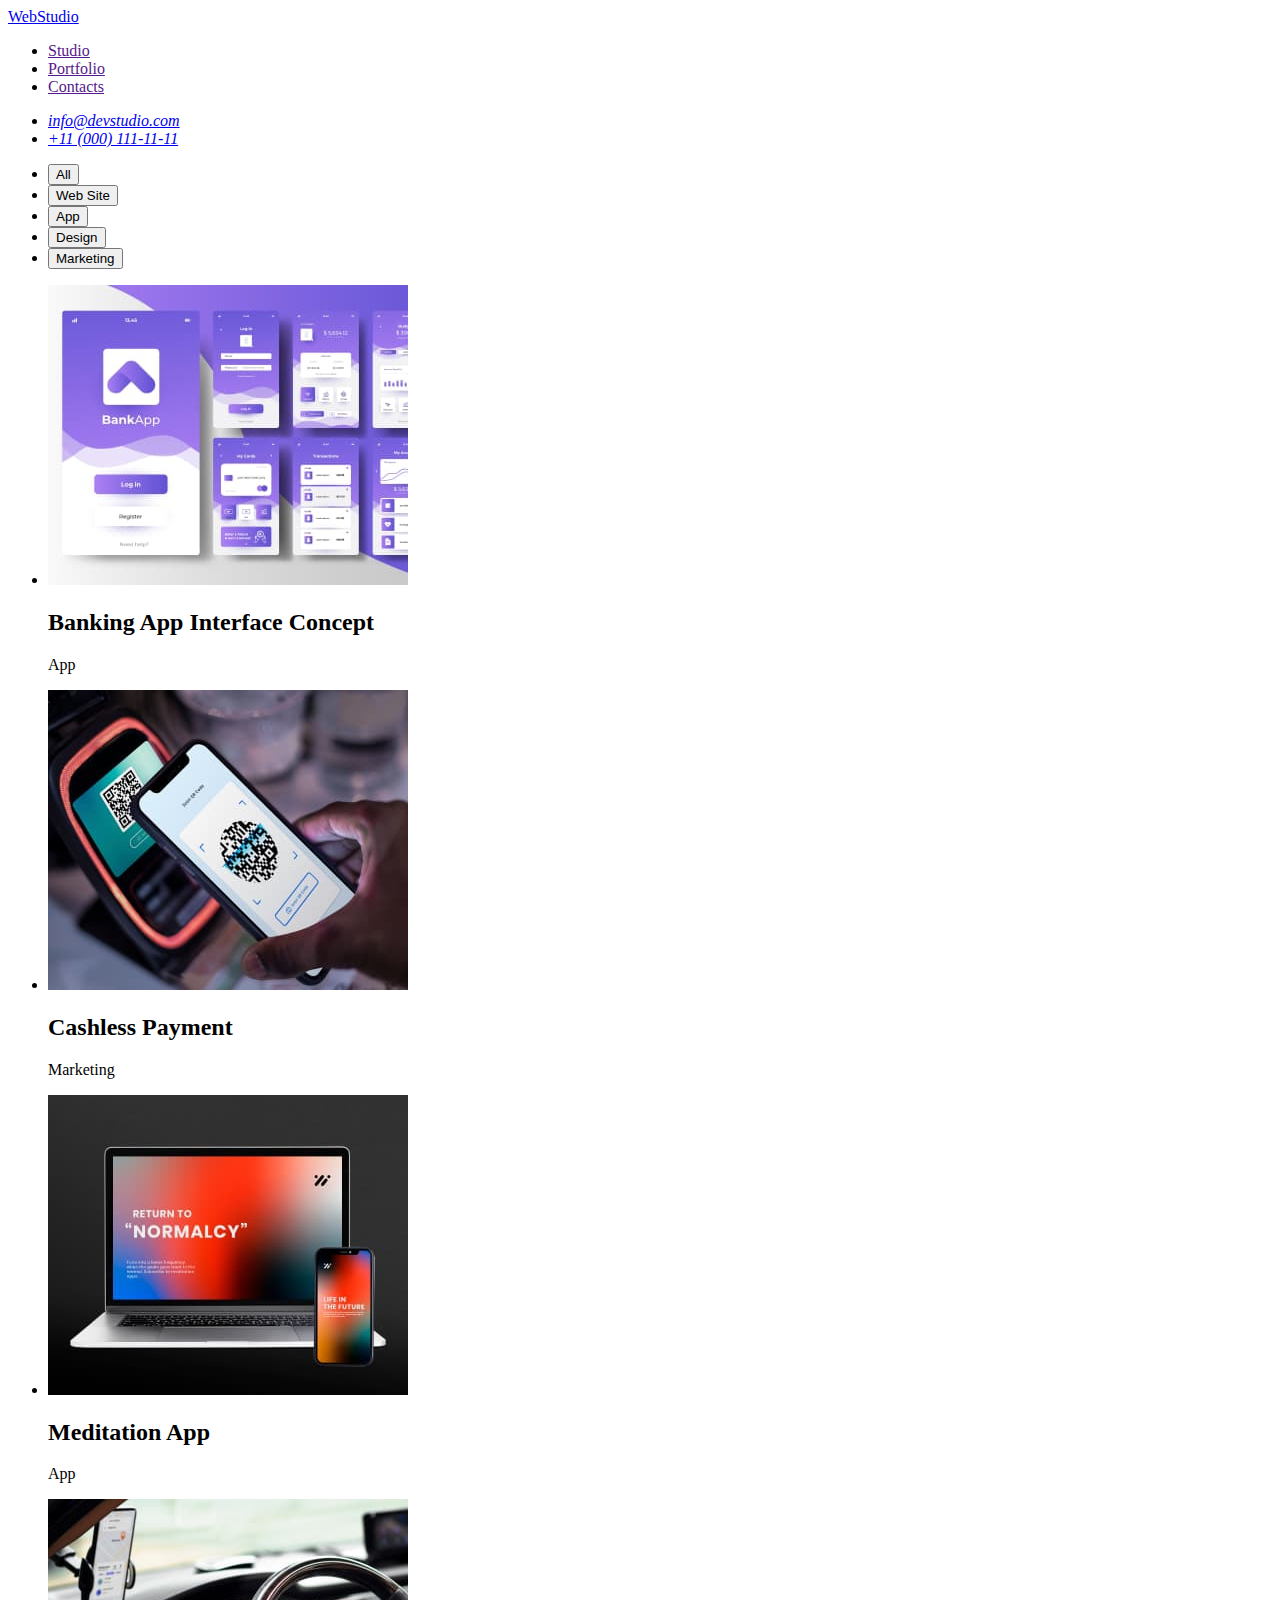
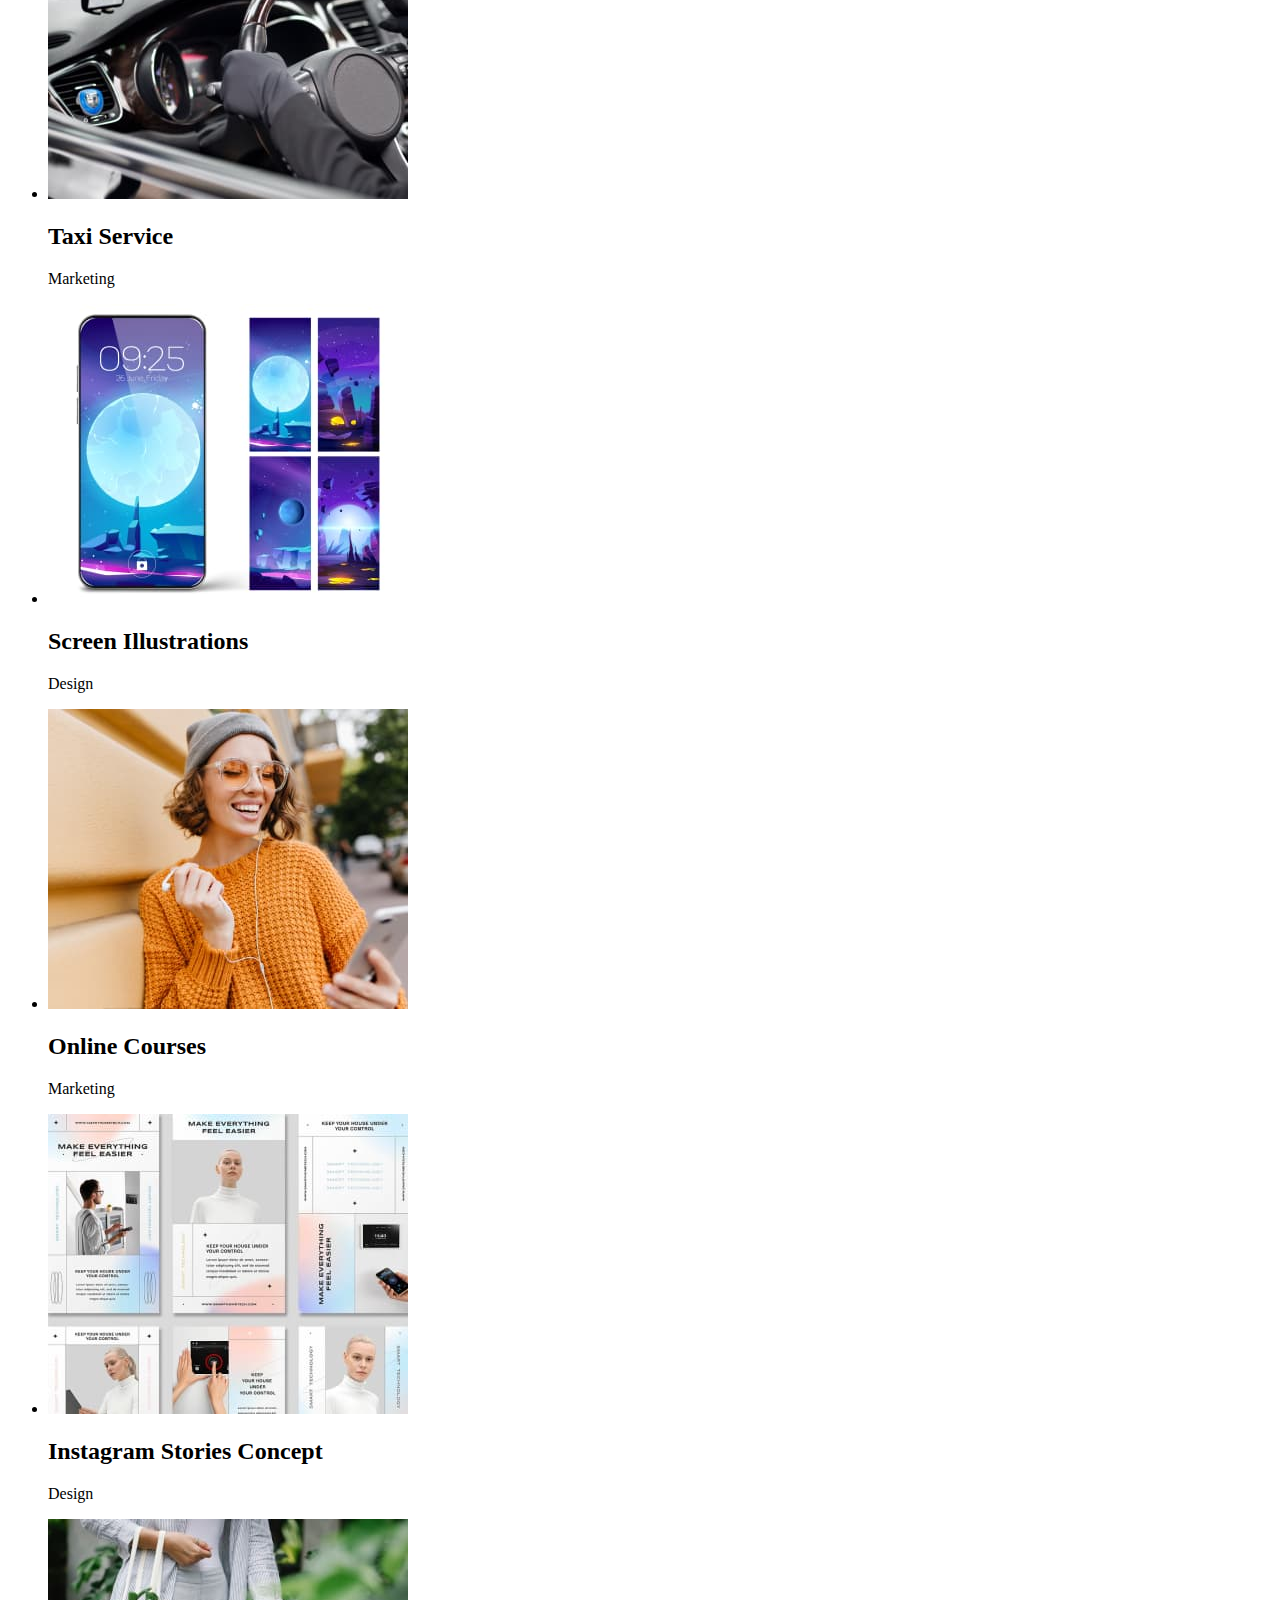
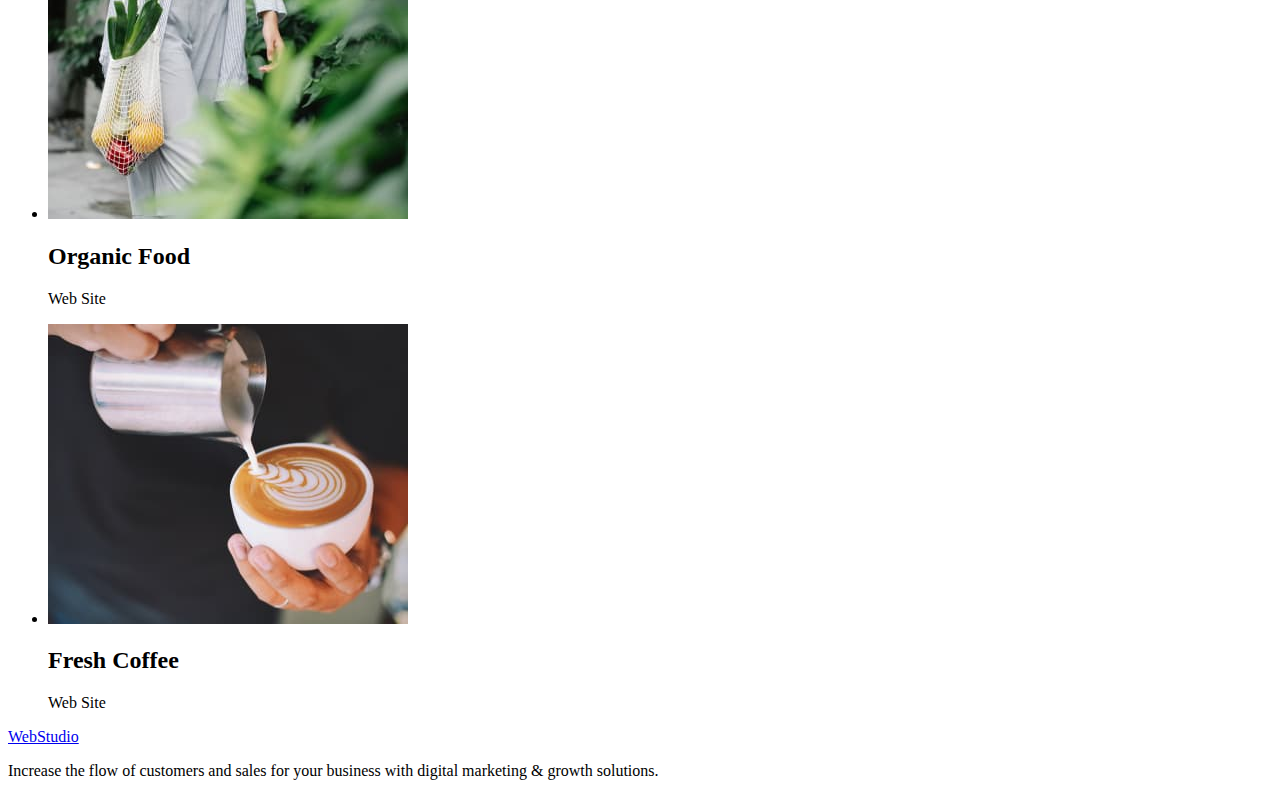
==== portfolio.html @ 20ea091d "Initial commit" ====
<!DOCTYPE html>
<html lang="en">
  <head>
    <meta charset="UTF-8" />
    <meta http-equiv="X-UA-Compatible" content="IE=edge" />
    <meta name="viewport" content="width=device-width, initial-scale=1.0" />
    <title>Document</title>
  </head>
  <body>
    <!-- Header -->
    <header>
      <nav>
        <a href="./index.html">WebStudio</a>
        <ul>
          <li><a href="">Studio</a></li>
          <li><a href="">Portfolio</a></li>
          <li><a href="">Contacts</a></li>
        </ul>
      </nav>
      <address>
        <ul>
          <li><a href="mailto:info@devstudio.com">info@devstudio.com</a></li>
          <li><a href="tel:+110001111111">+11 (000) 111-11-11</a></li>
        </ul>
      </address>
    </header>
    <!-- Main contant -->
    <main>
      <section>
        <h1 hidden>Our navigation</h1>
        <ul>
          <li>
            <button type="button">All</button>
          </li>
          <li>
            <button type="button">Web Site</button>
          </li>
          <li>
            <button type="button">App</button>
          </li>
          <li>
            <button type="button">Design</button>
          </li>
          <li>
            <button type="button">Marketing</button>
          </li>
        </ul>
      </section>
      <section>
        <ul>
          <li>
            <img
              src="./images/portfolio/bankingapp.jpg"
              alt="banking app interface concept"
              width="360"
              height="300"
            />
            <h2>Banking App Interface Concept</h2>
            <p>App</p>
          </li>
          <li>
            <img
              src="./images/portfolio/cashlestpaiment.jpg"
              alt="cashless paiment"
              width="360"
              height="300"
            />
            <h2>Cashless Payment</h2>
            <p>Marketing</p>
          </li>
          <li>
            <img
              src="./images/portfolio/meditationapp.jpg"
              alt="meditation app"
              width="360"
              height="300"
            />
            <h2>Meditation App</h2>
            <p>App</p>
          </li>
        </ul>
      </section>

      <section>
        <ul>
          <li>
            <img
              src="./images/portfolio/taxiservice.jpg"
              alt="taxi service"
              width="360"
              height="300"
            />
            <h2>Taxi Service</h2>
            <p>Marketing</p>
          </li>
          <li>
            <img
              src="./images/portfolio/screenillustration.jpg"
              alt="screen illustration"
              width="360"
              height="300"
            />
            <h2>Screen Illustrations</h2>
            <p>Design</p>
          </li>
          <li>
            <img
              src="./images/portfolio/onlinecourses.jpg"
              alt="online courses"
              width="360"
              height="300"
            />
            <h2>Online Courses</h2>
            <p>Marketing</p>
          </li>
        </ul>
      </section>
      <section>
        <ul>
          <li>
            <img
              src="./images/portfolio/instagramstories.jpg"
              alt="instagram stories"
              width="360"
              height="300"
            />
            <h2>Instagram Stories Concept</h2>
            <p>Design</p>
          </li>
          <li>
            <img
              src="./images/portfolio/organicfood.jpg"
              alt="organic food"
              width="360"
              height="300"
            />
            <h2>Organic Food</h2>
            <p>Web Site</p>
          </li>
          <li>
            <img
              src="./images/portfolio/freshcoffy.jpg"
              alt="fresh coffee"
              width="360"
              height="300"
            />
            <h2>Fresh Coffee</h2>
            <p>Web Site</p>
          </li>
        </ul>
      </section>
    </main>
    <!-- Footer -->
    <footer>
      <a href="./index.html">WebStudio</a>
      <p>
        Increase the flow of customers and sales for your business with digital
        marketing & growth solutions.
      </p>
    </footer>
  </body>
</html>
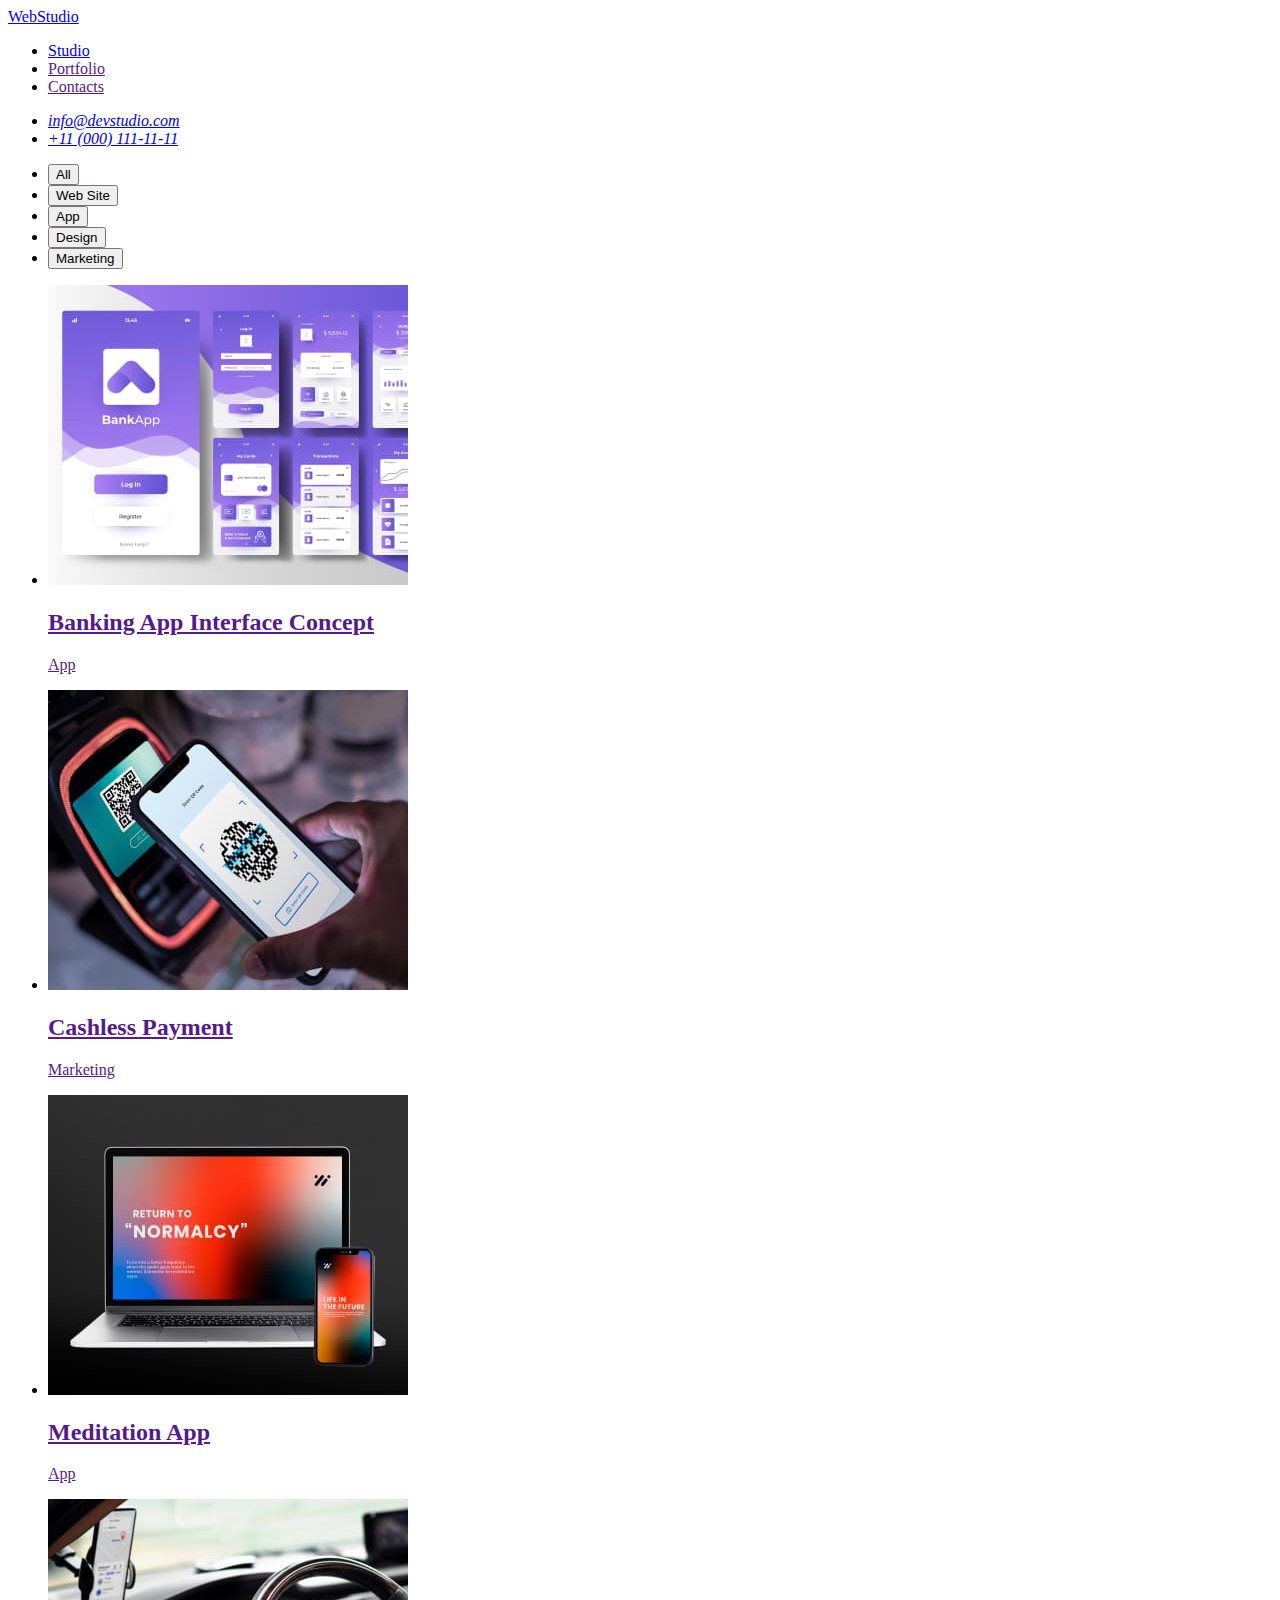
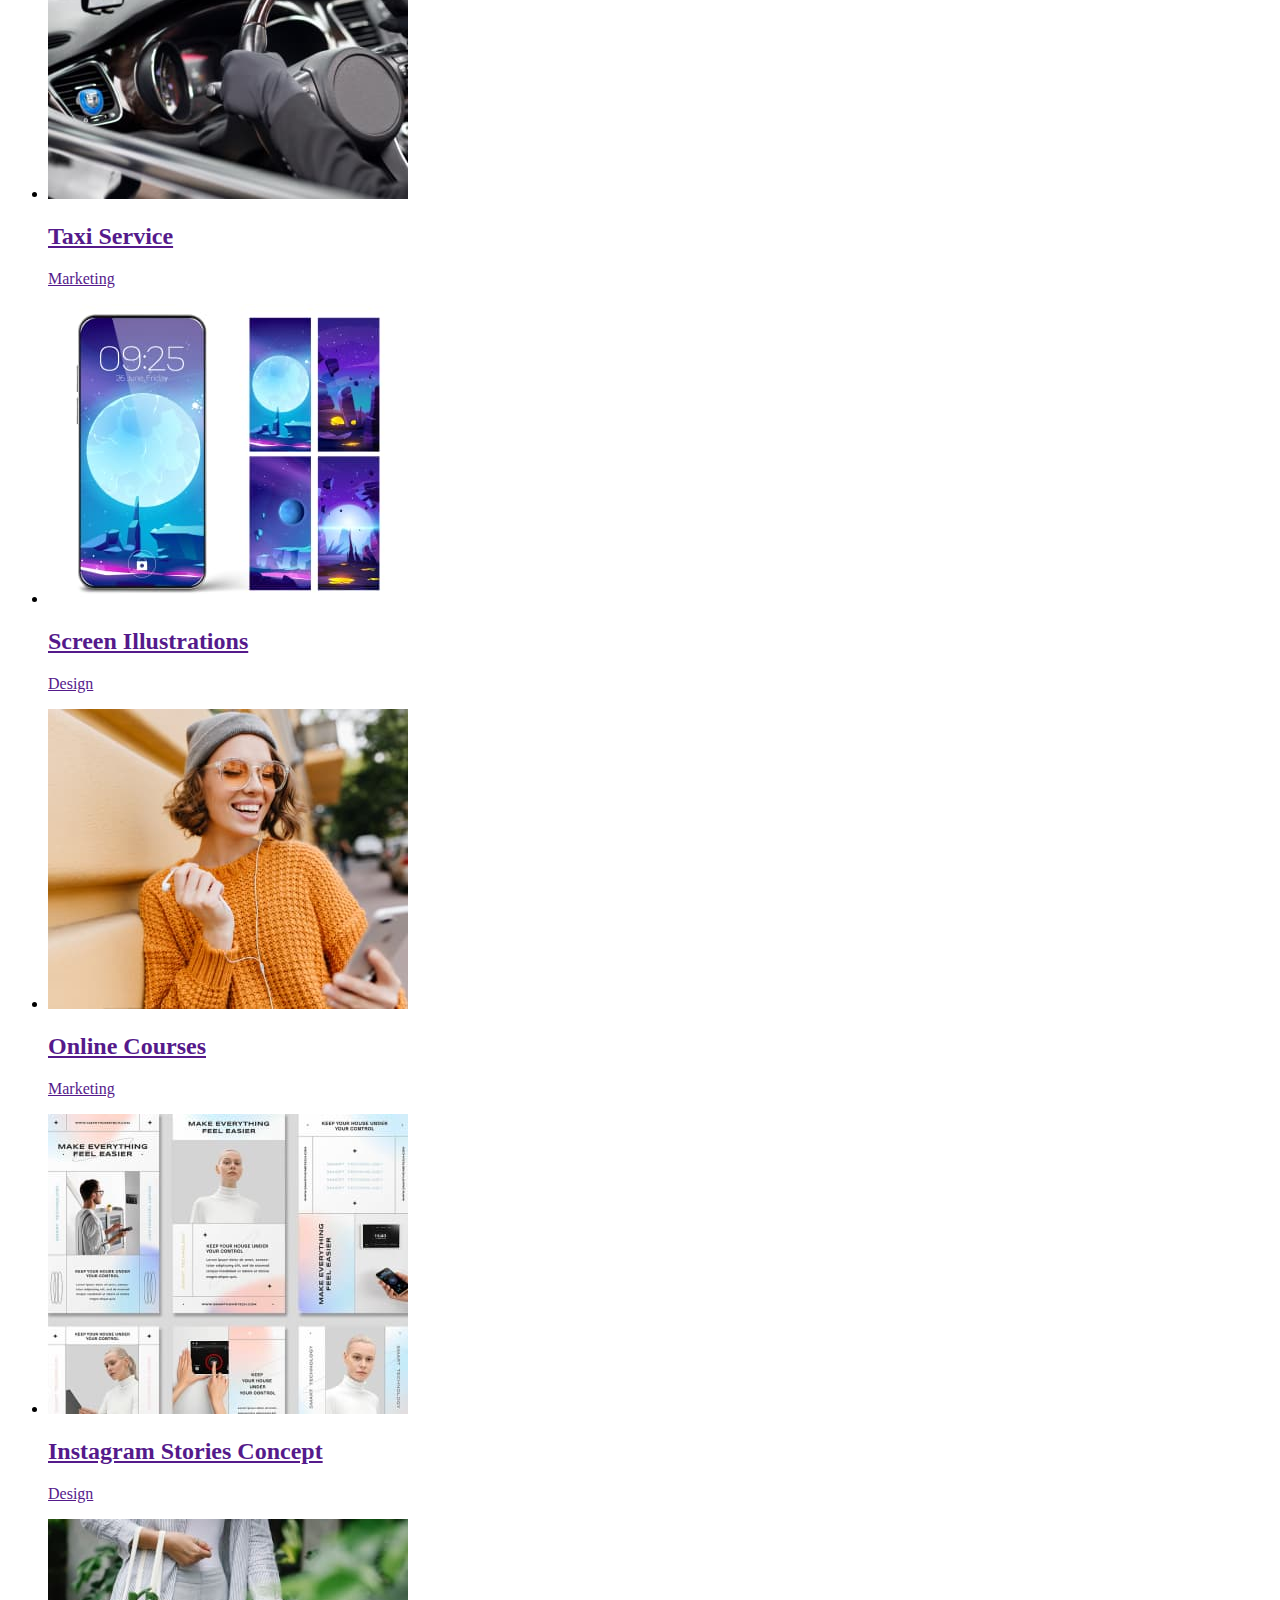
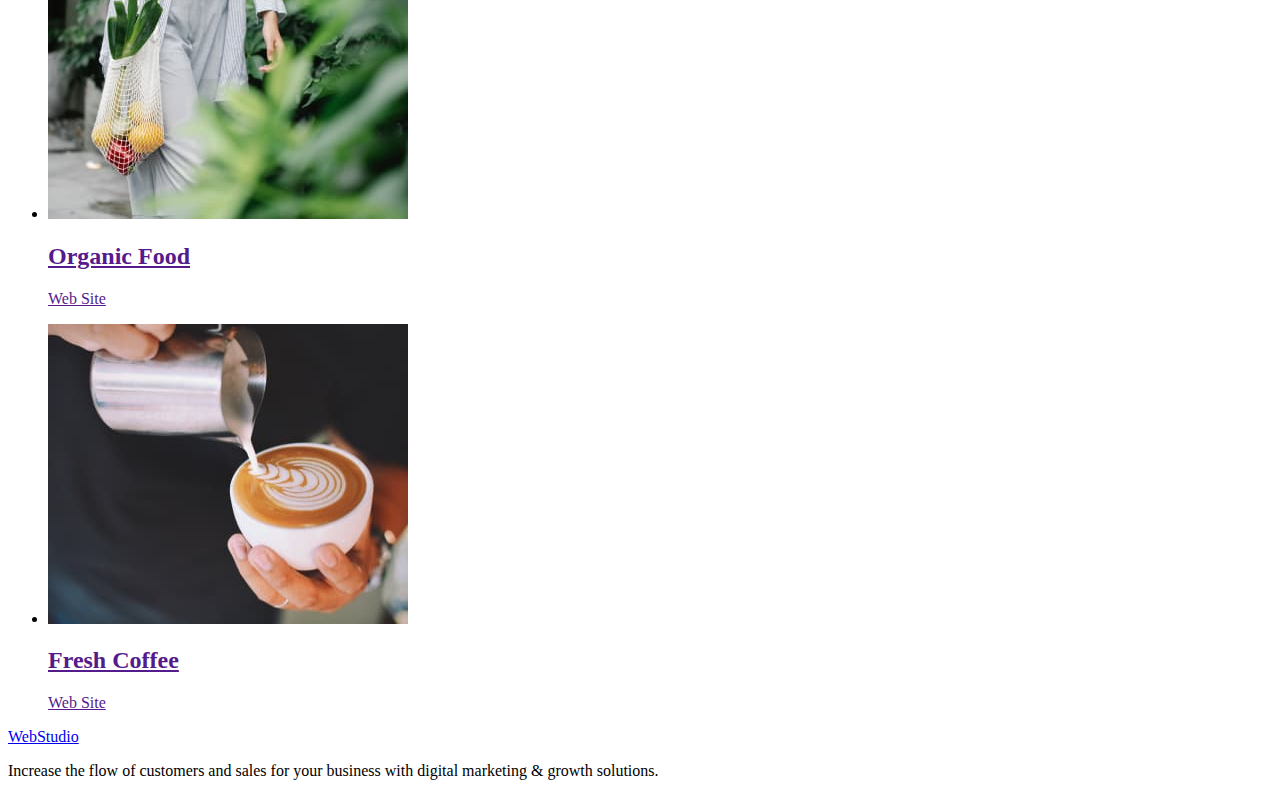
==== commit 91e7118a: "class new" ====
--- a/portfolio.html
+++ b/portfolio.html
@@ -5,155 +5,186 @@
     <meta http-equiv="X-UA-Compatible" content="IE=edge" />
     <meta name="viewport" content="width=device-width, initial-scale=1.0" />
     <title>Document</title>
+    <link rel="preconnect" href="https://fonts.googleapis.com" />
+    <link rel="preconnect" href="https://fonts.gstatic.com" crossorigin />
+    <link
+      href="https://fonts.googleapis.com/css2?family=Raleway:wght@800&family=Roboto:wght@400;500;700;900&display=swap"
+      rel="stylesheet"
+    />
+    <link rel="stylesheet" href="./css/styles.css" />
   </head>
   <body>
-    <!-- Header -->
-    <header>
-      <nav>
-        <a href="./index.html">WebStudio</a>
-        <ul>
-          <li><a href="">Studio</a></li>
-          <li><a href="">Portfolio</a></li>
-          <li><a href="">Contacts</a></li>
+    <!-- Portfolio -->
+    <header class="portfolio">
+      <nav class="nav-portfolio">
+        <a class="link" href="./index.html">WebStudio</a>
+        <ul class="list">
+          <li class="item"><a class="link" href="./index.html">Studio</a></li>
+          <li class="item"><a class="link" href="">Portfolio</a></li>
+          <li class="item"><a class="link" href="">Contacts</a></li>
         </ul>
       </nav>
-      <address>
-        <ul>
-          <li><a href="mailto:info@devstudio.com">info@devstudio.com</a></li>
-          <li><a href="tel:+110001111111">+11 (000) 111-11-11</a></li>
+      <address class="address">
+        <ul class="adress-item">
+          <li class="list">
+            <a class="link" href="mailto:info@devstudio.com"
+              >info@devstudio.com</a
+            >
+          </li>
+          <li class="adress-list">
+            <a class="link" href="tel:+110001111111">+11 (000) 111-11-11</a>
+          </li>
         </ul>
       </address>
     </header>
     <!-- Main contant -->
-    <main>
-      <section>
-        <h1 hidden>Our navigation</h1>
-        <ul>
-          <li>
-            <button type="button">All</button>
+    <main class="main-portfolio">
+      <section class="main-section">
+        <h1 class="main-title" hidden>Our navigation</h1>
+        <ul class="main-item">
+          <li class="main-list">
+            <button class="button" type="button">All</button>
           </li>
-          <li>
-            <button type="button">Web Site</button>
+          <li class="main-list">
+            <button class="button" type="button">Web Site</button>
           </li>
-          <li>
-            <button type="button">App</button>
+          <li class="main-list">
+            <button class="button" type="button">App</button>
           </li>
-          <li>
-            <button type="button">Design</button>
+          <li class="main-list">
+            <button class="button" type="button">Design</button>
           </li>
-          <li>
-            <button type="button">Marketing</button>
+          <li class="main-list">
+            <button class="button" type="button">Marketing</button>
           </li>
         </ul>
-      </section>
-      <section>
-        <ul>
-          <li>
-            <img
-              src="./images/portfolio/bankingapp.jpg"
-              alt="banking app interface concept"
-              width="360"
-              height="300"
-            />
-            <h2>Banking App Interface Concept</h2>
-            <p>App</p>
+        <ul class="portfolio-item">
+          <li class="portfolio-list">
+            <a class="link" href="">
+              <img
+                class="img"
+                src="./images/portfolio/bankingapp.jpg"
+                alt="banking app interface concept"
+                width="360"
+                height="300"
+              />
+              <h2 class="title">Banking App Interface Concept</h2>
+              <p class="text">App</p>
+            </a>
           </li>
-          <li>
-            <img
-              src="./images/portfolio/cashlestpaiment.jpg"
-              alt="cashless paiment"
-              width="360"
-              height="300"
-            />
-            <h2>Cashless Payment</h2>
-            <p>Marketing</p>
+          <li class="portfolio-list">
+            <a class="link" href="">
+              <img
+                class="img"
+                src="./images/portfolio/cashlestpaiment.jpg"
+                alt="cashless paiment"
+                width="360"
+                height="300"
+              />
+              <h2 class="title">Cashless Payment</h2>
+              <p class="text">Marketing</p>
+            </a>
           </li>
-          <li>
-            <img
-              src="./images/portfolio/meditationapp.jpg"
-              alt="meditation app"
-              width="360"
-              height="300"
-            />
-            <h2>Meditation App</h2>
-            <p>App</p>
+          <li class="portfolio-list">
+            <a class="link" href="">
+              <img
+                class="img"
+                src="./images/portfolio/meditationapp.jpg"
+                alt="meditation app"
+                width="360"
+                height="300"
+              />
+              <h2 class="title">Meditation App</h2>
+              <p class="text">App</p>
+            </a>
           </li>
-        </ul>
-      </section>
 
-      <section>
-        <ul>
-          <li>
-            <img
-              src="./images/portfolio/taxiservice.jpg"
-              alt="taxi service"
-              width="360"
-              height="300"
-            />
-            <h2>Taxi Service</h2>
-            <p>Marketing</p>
+          <li class="portfolio-list">
+            <a class="link" href="">
+              <img
+                class="portfgolio-img"
+                src="./images/portfolio/taxiservice.jpg"
+                alt="taxi service"
+                width="360"
+                height="300"
+              />
+              <h2 class="title">Taxi Service</h2>
+              <p class="text">Marketing</p>
+            </a>
           </li>
-          <li>
-            <img
-              src="./images/portfolio/screenillustration.jpg"
-              alt="screen illustration"
-              width="360"
-              height="300"
-            />
-            <h2>Screen Illustrations</h2>
-            <p>Design</p>
+          <li class="portfolio-list">
+            <a class="link" href="">
+              <img
+                class="portfgolio-img"
+                src="./images/portfolio/screenillustration.jpg"
+                alt="screen illustration"
+                width="360"
+                height="300"
+              />
+              <h2 class="title">Screen Illustrations</h2>
+              <p class="text">Design</p>
+            </a>
           </li>
-          <li>
-            <img
-              src="./images/portfolio/onlinecourses.jpg"
-              alt="online courses"
-              width="360"
-              height="300"
-            />
-            <h2>Online Courses</h2>
-            <p>Marketing</p>
+          <li class="portfolio-list">
+            <a class="link" href="">
+              <img
+                class="portfgolio-img"
+                src="./images/portfolio/onlinecourses.jpg"
+                alt="online courses"
+                width="360"
+                height="300"
+              />
+              <h2 class="title">Online Courses</h2>
+              <p class="text">Marketing</p>
+            </a>
           </li>
-        </ul>
-      </section>
-      <section>
-        <ul>
-          <li>
-            <img
-              src="./images/portfolio/instagramstories.jpg"
-              alt="instagram stories"
-              width="360"
-              height="300"
-            />
-            <h2>Instagram Stories Concept</h2>
-            <p>Design</p>
+
+          <li class="portfolio-list">
+            <a class="link" href="">
+              <img
+                class="portfgolio-img"
+                src="./images/portfolio/instagramstories.jpg"
+                alt="instagram stories"
+                width="360"
+                height="300"
+              />
+              <h2 class="title">Instagram Stories Concept</h2>
+              <p class="text">Design</p>
+            </a>
           </li>
-          <li>
-            <img
-              src="./images/portfolio/organicfood.jpg"
-              alt="organic food"
-              width="360"
-              height="300"
-            />
-            <h2>Organic Food</h2>
-            <p>Web Site</p>
+          <li class="portfolio-list">
+            <a class="link" href="">
+              <img
+                class="portfgolio-img"
+                src="./images/portfolio/organicfood.jpg"
+                alt="organic food"
+                width="360"
+                height="300"
+              />
+              <h2 class="title">Organic Food</h2>
+              <p class="text">Web Site</p>
+            </a>
           </li>
-          <li>
-            <img
-              src="./images/portfolio/freshcoffy.jpg"
-              alt="fresh coffee"
-              width="360"
-              height="300"
-            />
-            <h2>Fresh Coffee</h2>
-            <p>Web Site</p>
+          <li class="portfolio-list">
+            <a class="link" href="">
+              <img
+                class="portfgolio-img"
+                src="./images/portfolio/freshcoffy.jpg"
+                alt="fresh coffee"
+                width="360"
+                height="300"
+              />
+              <h2 class="title">Fresh Coffee</h2>
+              <p class="text">Web Site</p>
+            </a>
           </li>
         </ul>
       </section>
     </main>
     <!-- Footer -->
-    <footer>
-      <a href="./index.html">WebStudio</a>
-      <p>
+    <footer class="footer">
+      <a class="footer-link" href="./index.html">WebStudio</a>
+      <p class="footer-text">
         Increase the flow of customers and sales for your business with digital
         marketing & growth solutions.
       </p>
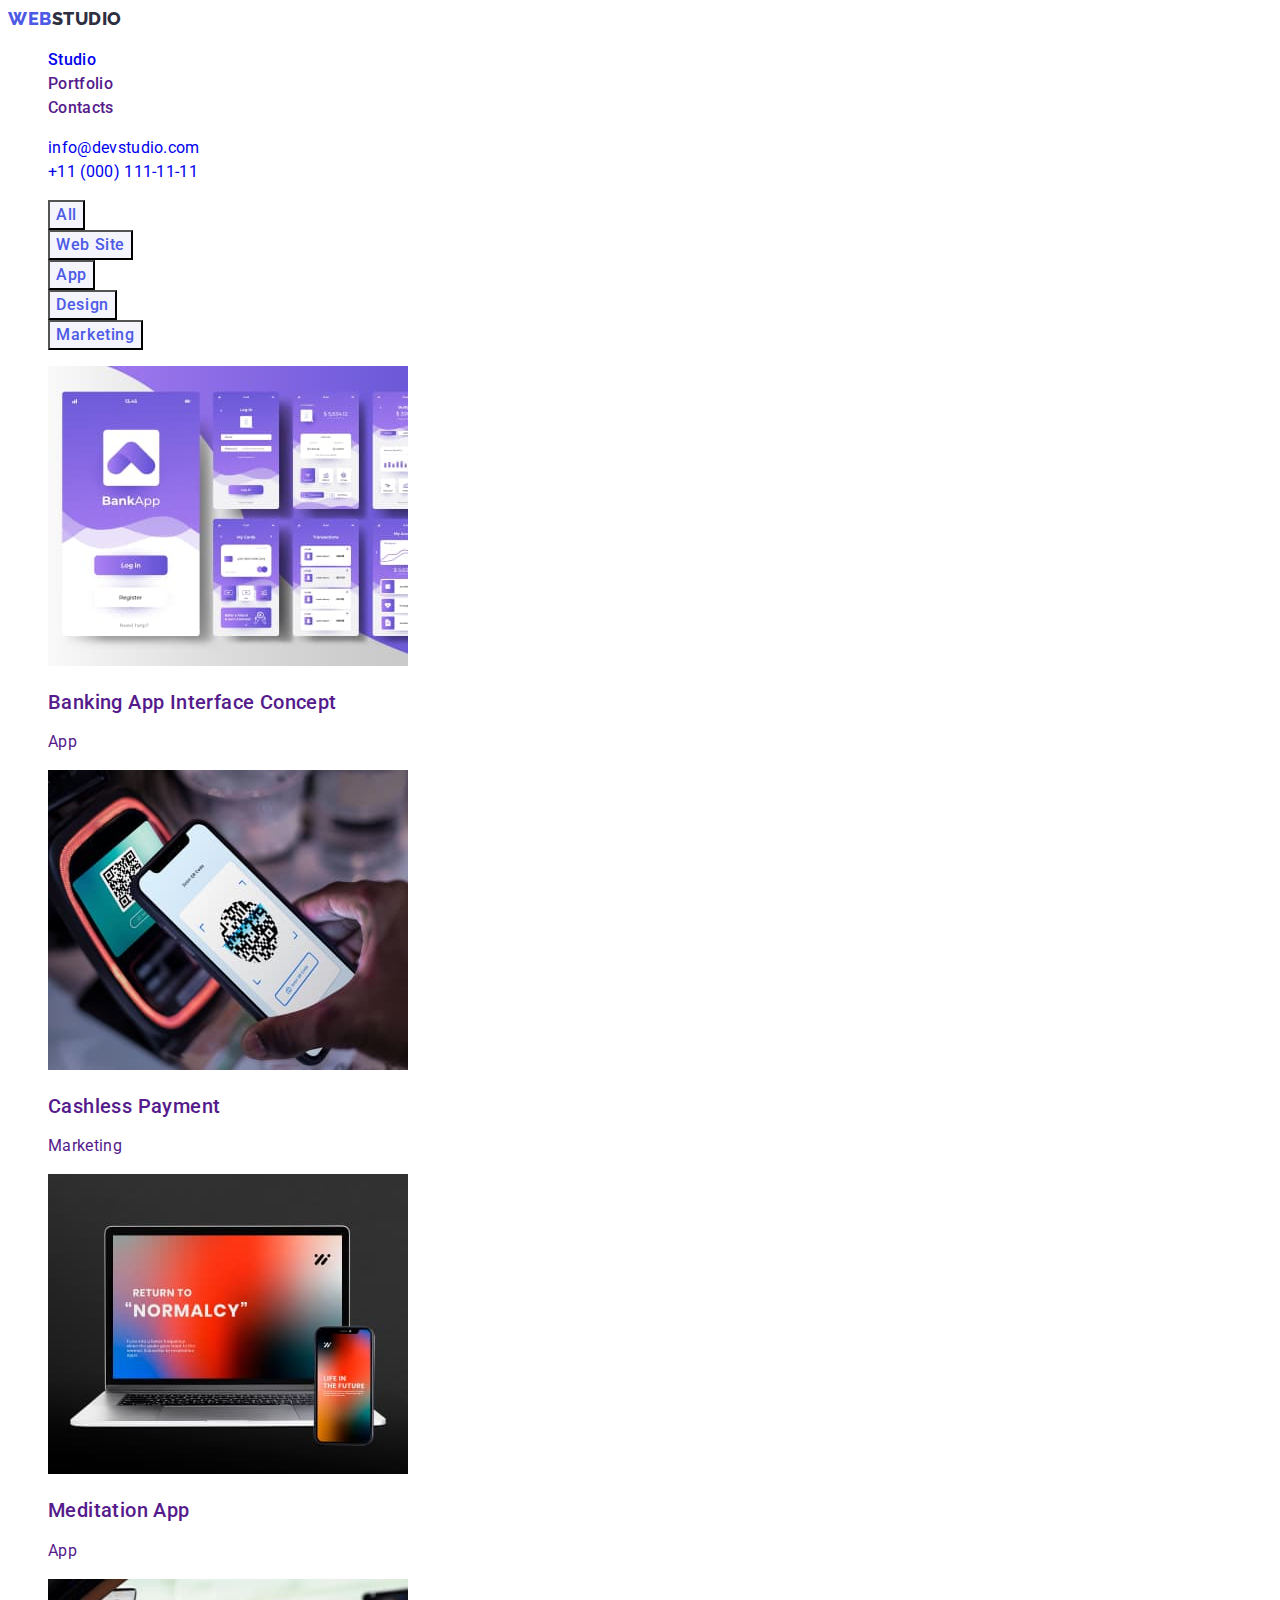
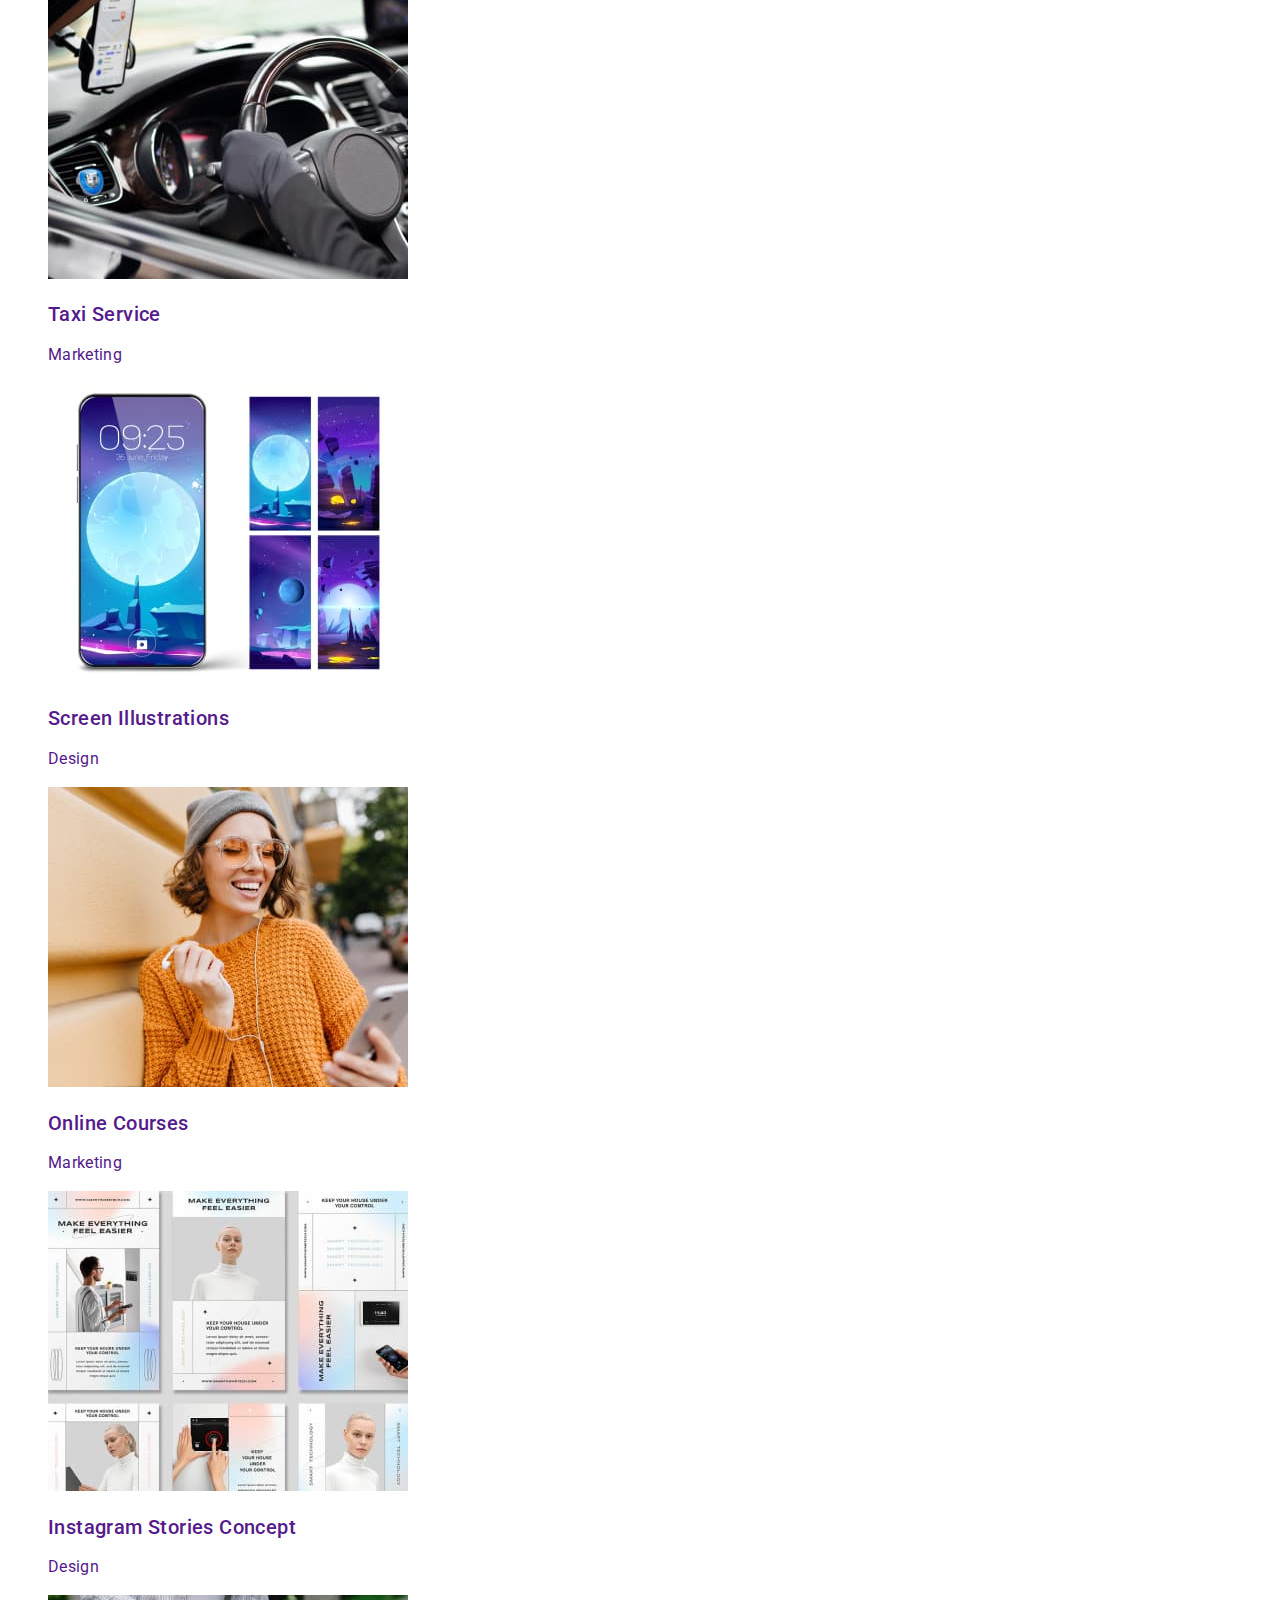
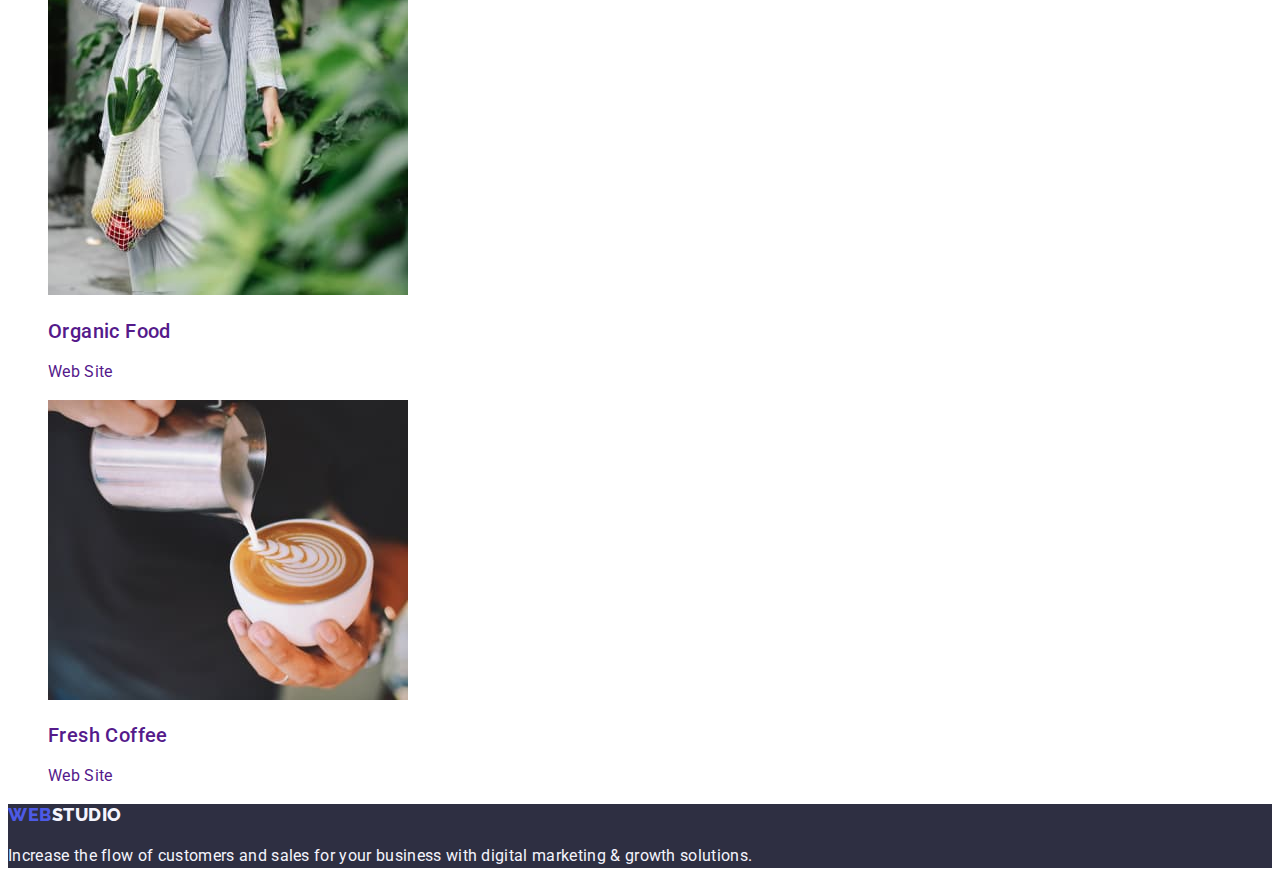
==== commit 90645a04: "hm2" ====
--- a/portfolio.html
+++ b/portfolio.html
@@ -13,26 +13,30 @@
     />
     <link rel="stylesheet" href="./css/styles.css" />
   </head>
-  <body>
+  <body class="body">
     <!-- Portfolio -->
-    <header class="portfolio">
-      <nav class="nav-portfolio">
-        <a class="link" href="./index.html">WebStudio</a>
-        <ul class="list">
+    <header class="header">
+      <nav class="nav-menu">
+        <a class="logo link" href="./index.html"
+          >Web<span class="web-logo">Studio</span></a
+        >
+        <ul class="menu list">
           <li class="item"><a class="link" href="./index.html">Studio</a></li>
           <li class="item"><a class="link" href="">Portfolio</a></li>
           <li class="item"><a class="link" href="">Contacts</a></li>
         </ul>
       </nav>
       <address class="address">
-        <ul class="adress-item">
+        <ul class="item">
           <li class="list">
-            <a class="link" href="mailto:info@devstudio.com"
+            <a class="adress link" href="mailto:info@devstudio.com"
               >info@devstudio.com</a
             >
           </li>
-          <li class="adress-list">
-            <a class="link" href="tel:+110001111111">+11 (000) 111-11-11</a>
+          <li class="adress list">
+            <a class="adress link" href="tel:+110001111111"
+              >+11 (000) 111-11-11</a
+            >
           </li>
         </ul>
       </address>
@@ -41,24 +45,24 @@
     <main class="main-portfolio">
       <section class="main-section">
         <h1 class="main-title" hidden>Our navigation</h1>
-        <ul class="main-item">
+        <ul class="list">
           <li class="main-list">
-            <button class="button" type="button">All</button>
+            <button class="button-list" type="button">All</button>
           </li>
           <li class="main-list">
-            <button class="button" type="button">Web Site</button>
+            <button class="button-list" type="button">Web Site</button>
           </li>
           <li class="main-list">
-            <button class="button" type="button">App</button>
+            <button class="button-list" type="button">App</button>
           </li>
           <li class="main-list">
-            <button class="button" type="button">Design</button>
+            <button class="button-list" type="button">Design</button>
           </li>
           <li class="main-list">
-            <button class="button" type="button">Marketing</button>
+            <button class="button-list" type="button">Marketing</button>
           </li>
         </ul>
-        <ul class="portfolio-item">
+        <ul class="list">
           <li class="portfolio-list">
             <a class="link" href="">
               <img
@@ -183,7 +187,9 @@
     </main>
     <!-- Footer -->
     <footer class="footer">
-      <a class="footer-link" href="./index.html">WebStudio</a>
+      <a class="logo link" href="./index.html"
+        >Web<span class="web-logo footer">Studio</span></a
+      >
       <p class="footer-text">
         Increase the flow of customers and sales for your business with digital
         marketing & growth solutions.
--- a/css/styles.css
+++ b/css/styles.css
@@ -0,0 +1,170 @@
+--root {
+  --color-iris: #4d5ae5;
+  --color-ocean: #404bbf;
+  --color-navy-blue: #2e2f42;
+  --color-green: #31d0aa;
+  --color-slate: #434455;
+  --color-light-slate: #8e8f99;
+  --color-cornflower: #e7e9fc;
+  --color-cloud: #f4f4fd;
+  --color-navy-blue-modal: #2e2f42;
+  --color-grey: #2e2f42;
+  --color-white: #ffffff;
+  --color-dairy: #fcfcfc;
+}
+
+.list {
+  list-style: none;
+}
+.link {
+  text-decoration: none;
+}
+/* Боді */
+.body {
+  font-family: "Roboto", sans-serif;
+  font-style: normal;
+  font-weight: 400;
+  font-size: 16px;
+  line-height: 24px;
+  letter-spacing: 0.02em;
+  color: #434455;
+}
+.header {
+}
+/* Навігація */
+.nav-menu {
+  font-family: "Roboto", sans-serif;
+  font-weight: 500;
+  font-size: 16px;
+  line-height: 24px;
+  letter-spacing: 0.02em;
+  color: #434455;
+}
+/* Логотип */
+.web-logo {
+  font-family: "Raleway";
+  font-weight: 800;
+  font-size: 18px;
+  line-height: 21px;
+  color: #2e2f42;
+  letter-spacing: 0.03em;
+  text-transform: uppercase;
+}
+
+.logo {
+  font-family: "Raleway", sans-serif;
+  font-weight: 800;
+  font-size: 18px;
+  line-height: 21px;
+  color: #4d5ae5;
+  letter-spacing: 0.03em;
+  text-transform: uppercase;
+  text-decoration: none;
+}
+.menu-list {
+}
+.item {
+}
+/* Адреса */
+.address {
+  font-family: "Roboto";
+  font-style: normal;
+  font-weight: 400;
+  font-size: 16px;
+  line-height: 24px;
+  letter-spacing: 0.02em;
+  color: #434455;
+}
+.adress .main {
+}
+.section {
+}
+.main-title {
+  font-family: "Roboto";
+  font-style: normal;
+  font-weight: 700;
+  font-size: 56px;
+  line-height: 60px;
+  letter-spacing: 0.02em;
+  background: #2e2f42;
+  color: #ffffff;
+}
+/* Кнопка */
+.button {
+  font-family: "Roboto";
+  font-style: normal;
+  font-weight: 500;
+  font-size: 16px;
+  line-height: 24px;
+  display: flex;
+  align-items: center;
+  letter-spacing: 0.04em;
+  color: #ffffff;
+  background: #4d5ae5;
+}
+
+.button-list {
+  font-family: "Roboto";
+  font-style: normal;
+  font-weight: 500;
+  font-size: 16px;
+  line-height: 24px;
+  display: flex;
+  align-items: center;
+  text-align: center;
+  letter-spacing: 0.04em;
+  color: #4d5ae5;
+  background: #f4f4fd;
+}
+.company-items {
+}
+.items {
+}
+.title {
+  font-family: "Roboto";
+  font-style: normal;
+  font-weight: 500;
+  font-size: 20px;
+  line-height: 24px;
+  letter-spacing: 0.02em;
+}
+/* Про компанію */
+.company-text {
+  font-family: "Roboto";
+  font-style: normal;
+  font-weight: 400;
+  font-size: 16px;
+  line-height: 24px;
+  letter-spacing: 0.02em;
+}
+/* Приклади робіт */
+.title-work {
+  font-family: "Roboto";
+  font-style: normal;
+  font-weight: 700;
+  font-size: 36px;
+  line-height: 40px;
+  letter-spacing: 0.02em;
+  text-transform: capitalize;
+}
+.image {
+}
+.img {
+}
+.text {
+}
+/* Футер */
+.footer {
+  background: #2e2f42;
+  color: #f4f4fd;
+}
+
+.footer-text {
+  font-family: "Roboto";
+  font-style: normal;
+  font-weight: 400;
+  font-size: 16px;
+  line-height: 24px;
+  letter-spacing: 0.02em;
+  color: #f4f4fd;
+}
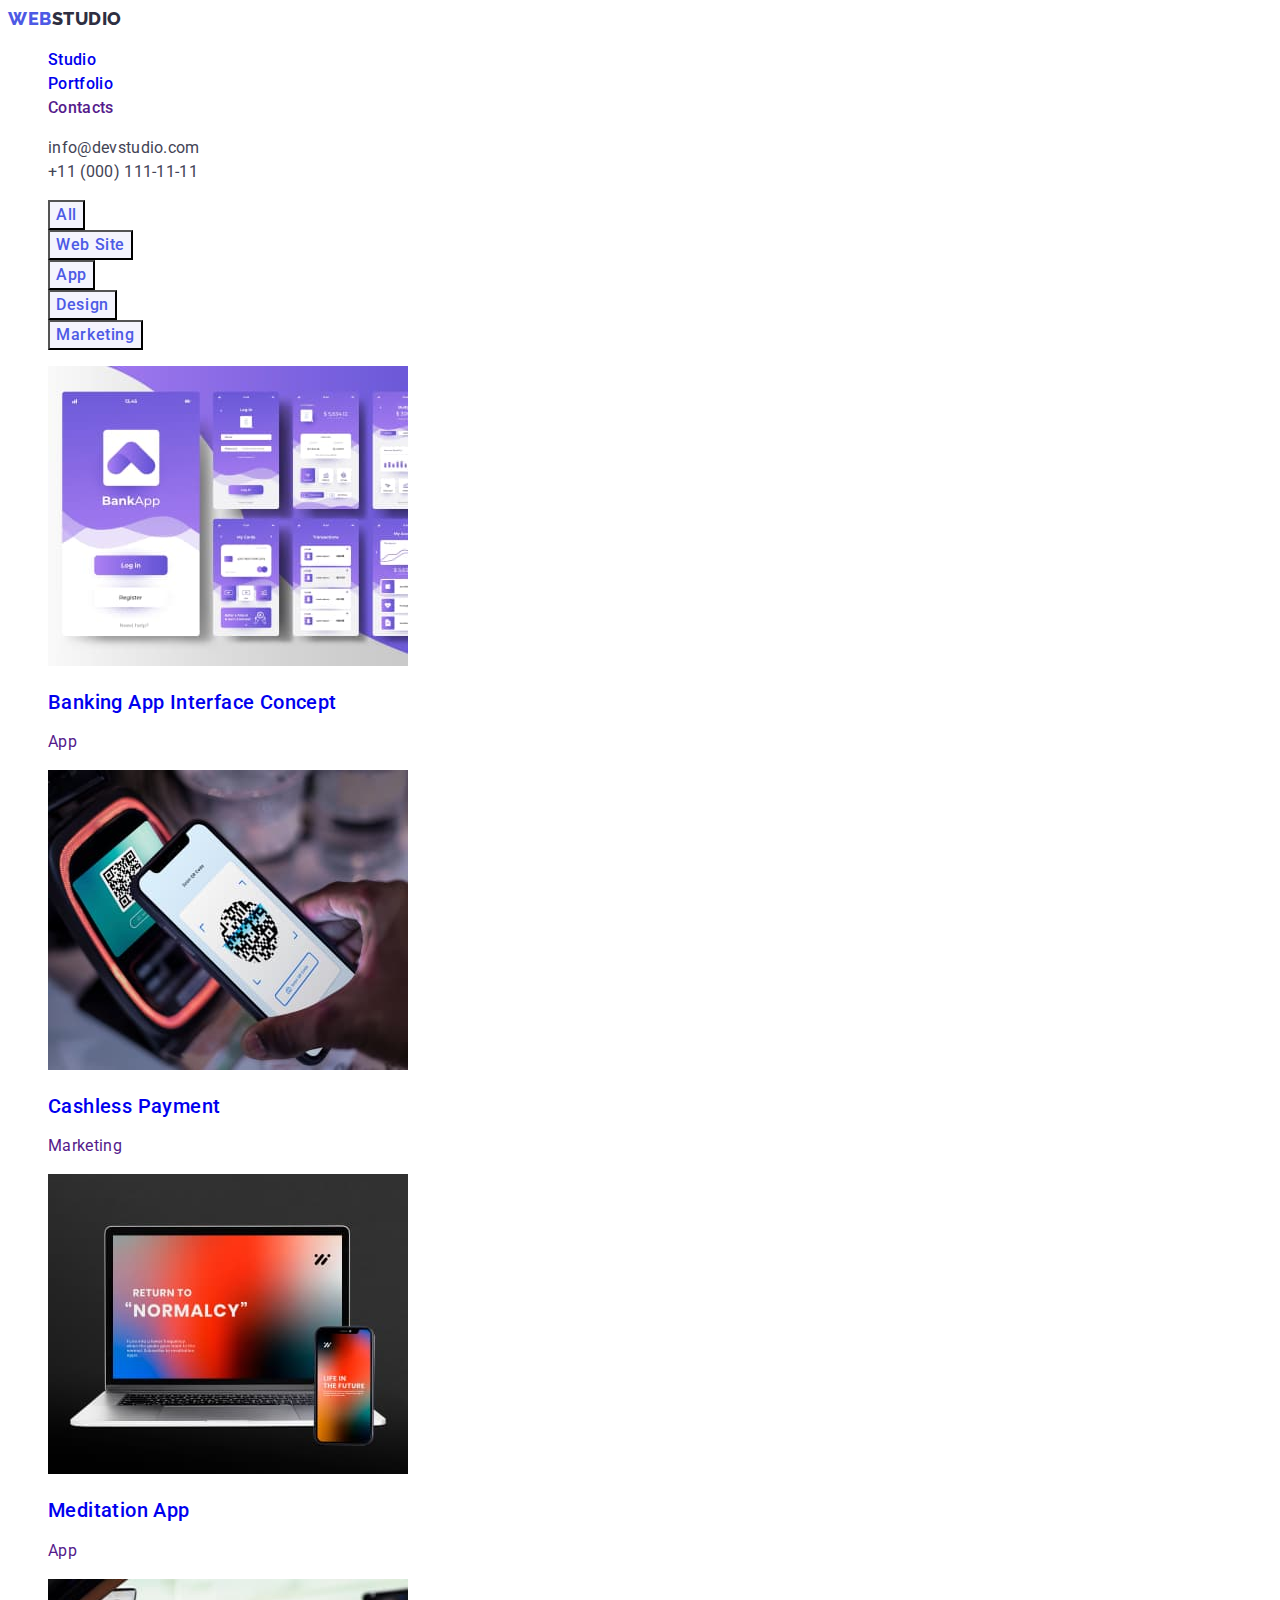
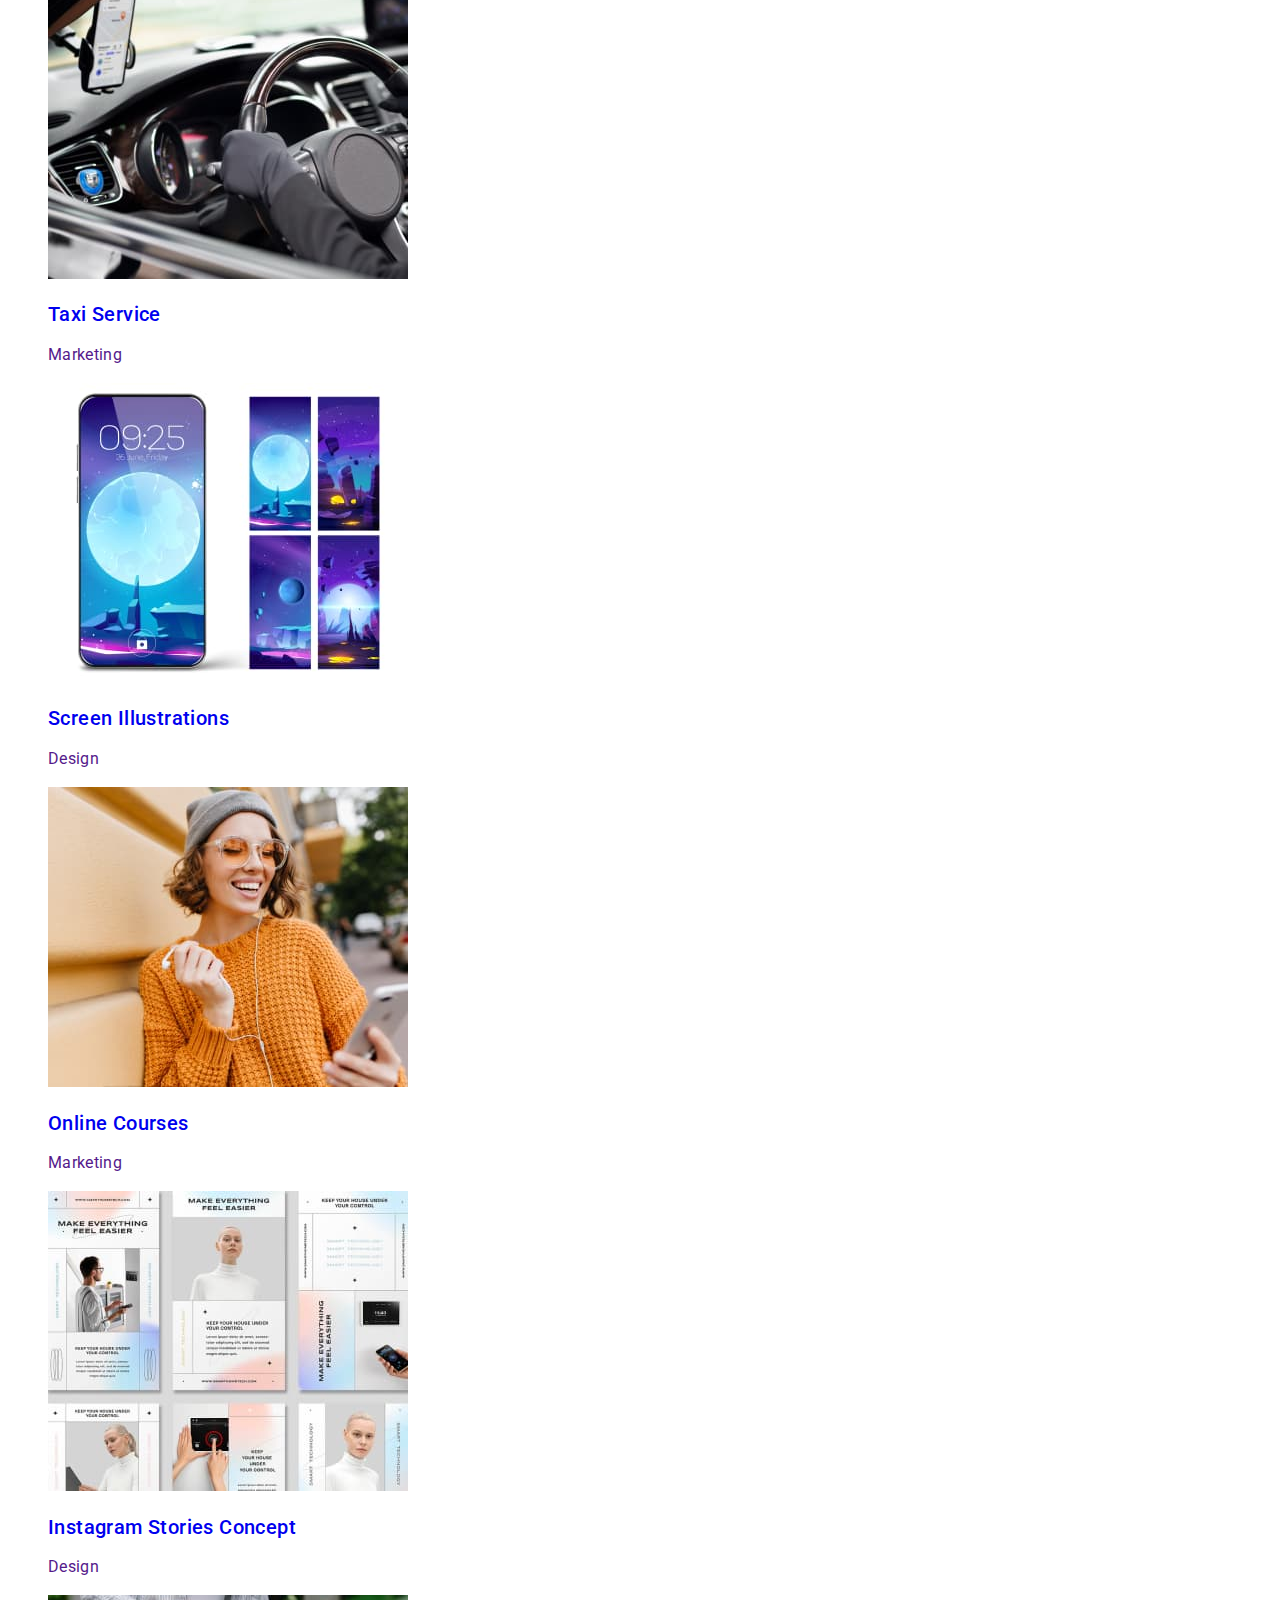
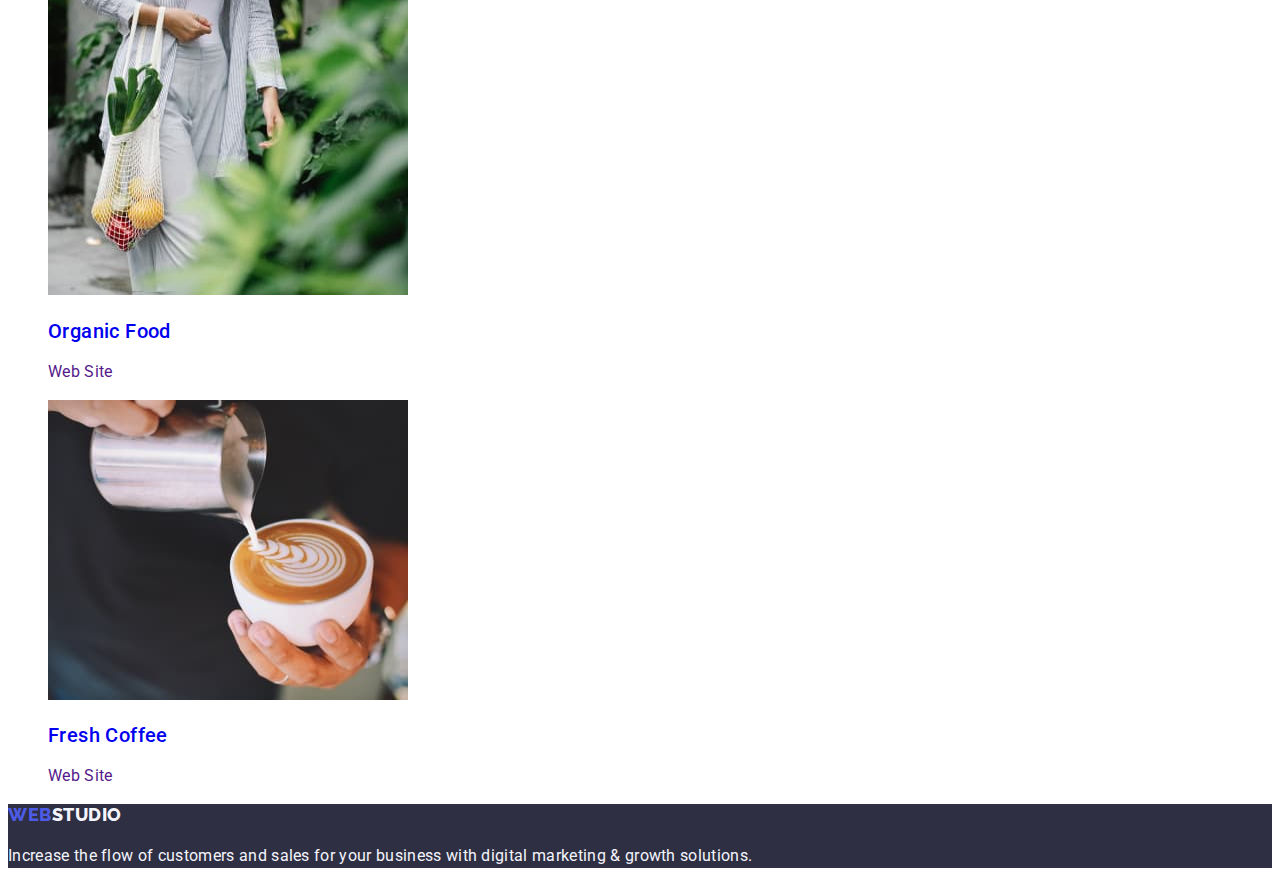
==== commit acf5c55b: "hw2" ====
--- a/portfolio.html
+++ b/portfolio.html
@@ -21,20 +21,24 @@
           >Web<span class="web-logo">Studio</span></a
         >
         <ul class="menu list">
-          <li class="item"><a class="link" href="./index.html">Studio</a></li>
-          <li class="item"><a class="link" href="">Portfolio</a></li>
-          <li class="item"><a class="link" href="">Contacts</a></li>
+          <li class="item">
+            <a class="menu-list link" href="./index.html">Studio</a>
+          </li>
+          <li class="item">
+            <a class="menu-list link" href="./portfolio.html">Portfolio</a>
+          </li>
+          <li class="item"><a class="menu-list link" href="">Contacts</a></li>
         </ul>
       </nav>
       <address class="address">
         <ul class="item">
           <li class="list">
-            <a class="adress link" href="mailto:info@devstudio.com"
+            <a class="adress-list mail link" href="mailto:info@devstudio.com"
               >info@devstudio.com</a
             >
           </li>
           <li class="adress list">
-            <a class="adress link" href="tel:+110001111111"
+            <a class="adress-list link" href="tel:+110001111111"
               >+11 (000) 111-11-11</a
             >
           </li>
--- a/css/styles.css
+++ b/css/styles.css
@@ -12,7 +12,6 @@
   --color-white: #ffffff;
   --color-dairy: #fcfcfc;
 }
-
 .list {
   list-style: none;
 }
@@ -25,27 +24,29 @@
   font-style: normal;
   font-weight: 400;
   font-size: 16px;
-  line-height: 24px;
+  line-height: 1.5;
   letter-spacing: 0.02em;
   color: #434455;
+  background-color: var(--color-white);
 }
 .header {
+  font-family: "Roboto", sans-serif;
+  font-weight: 500;
+  font-size: 16px;
+  line-height: 1.5;
+  letter-spacing: 0.02em;
+  color: var(--color-grey);
 }
 /* Навігація */
 .nav-menu {
-  font-family: "Roboto", sans-serif;
-  font-weight: 500;
-  font-size: 16px;
-  line-height: 24px;
-  letter-spacing: 0.02em;
-  color: #434455;
-}
+}
+
 /* Логотип */
 .web-logo {
-  font-family: "Raleway";
+  font-family: "Raleway", sans-serif;
   font-weight: 800;
   font-size: 18px;
-  line-height: 21px;
+  line-height: 1.17;
   color: #2e2f42;
   letter-spacing: 0.03em;
   text-transform: uppercase;
@@ -55,47 +56,57 @@
   font-family: "Raleway", sans-serif;
   font-weight: 800;
   font-size: 18px;
-  line-height: 21px;
+  line-height: 1.7;
   color: #4d5ae5;
   letter-spacing: 0.03em;
   text-transform: uppercase;
   text-decoration: none;
-}
-.menu-list {
-}
-.item {
-}
+  line-height: 1.17;
+}
+
+.menu-list:hover,
+.menu-list:focus {
+  color: #404bbf;
+}
+
 /* Адреса */
 .address {
-  font-family: "Roboto";
-  font-style: normal;
-  font-weight: 400;
-  font-size: 16px;
-  line-height: 24px;
+  font-style: normal;
+  font-weight: 400;
+  font-size: 16px;
+  line-height: 1.5;
   letter-spacing: 0.02em;
   color: #434455;
 }
-.adress .main {
-}
+
+.adress-list {
+  color: #434455;
+}
+.mail:hover,
+.mail:focus {
+  color: #404bbf;
+}
+
 .section {
 }
 .main-title {
-  font-family: "Roboto";
+  font-family: "Roboto", sans-serif;
   font-style: normal;
   font-weight: 700;
   font-size: 56px;
-  line-height: 60px;
+  line-height: 1.08;
   letter-spacing: 0.02em;
   background: #2e2f42;
   color: #ffffff;
+  text-align: center;
 }
 /* Кнопка */
 .button {
-  font-family: "Roboto";
-  font-style: normal;
-  font-weight: 500;
-  font-size: 16px;
-  line-height: 24px;
+  font-family: "Roboto", sans-serif;
+  font-style: normal;
+  font-weight: 500;
+  font-size: 16px;
+  line-height: 1.5;
   display: flex;
   align-items: center;
   letter-spacing: 0.04em;
@@ -103,12 +114,18 @@
   background: #4d5ae5;
 }
 
+.button:hover,
+.button:focus {
+  background: #404bbf;
+  cursor: pointer;
+}
+
 .button-list {
-  font-family: "Roboto";
-  font-style: normal;
-  font-weight: 500;
-  font-size: 16px;
-  line-height: 24px;
+  font-family: "Roboto", sans-serif;
+  font-style: normal;
+  font-weight: 500;
+  font-size: 16px;
+  line-height: 1.5;
   display: flex;
   align-items: center;
   text-align: center;
@@ -116,36 +133,55 @@
   color: #4d5ae5;
   background: #f4f4fd;
 }
+
+.button-list:hover,
+.button-focus {
+  background: #404bbf;
+  color: #ffffff;
+  cursor: pointer;
+}
 .company-items {
 }
 .items {
+  color: var(--color-grey);
+  background-color: #ffffff;
 }
 .title {
-  font-family: "Roboto";
+  font-family: "Roboto", sans-serif;
   font-style: normal;
   font-weight: 500;
   font-size: 20px;
-  line-height: 24px;
-  letter-spacing: 0.02em;
+  line-height: 1.2;
+  letter-spacing: 0.02em;
+  color: var(--color-grey);
 }
 /* Про компанію */
 .company-text {
-  font-family: "Roboto";
-  font-style: normal;
-  font-weight: 400;
-  font-size: 16px;
-  line-height: 24px;
+  font-family: "Roboto", sans-serif;
+  font-style: normal;
+  font-weight: 400;
+  font-size: 16px;
+  line-height: 1.5;
   letter-spacing: 0.02em;
 }
 /* Приклади робіт */
 .title-work {
-  font-family: "Roboto";
+  font-family: "Roboto", sans-serif;
   font-style: normal;
   font-weight: 700;
   font-size: 36px;
-  line-height: 40px;
+  line-height: 1.11;
   letter-spacing: 0.02em;
   text-transform: capitalize;
+  text-align: center;
+  color: var(--color-grey);
+}
+
+/* Наша команда */
+.our-team {
+  background-color: #f4f4fd;
+  line-height: 1.11;
+  text-align: center;
 }
 .image {
 }
@@ -160,11 +196,11 @@
 }
 
 .footer-text {
-  font-family: "Roboto";
-  font-style: normal;
-  font-weight: 400;
-  font-size: 16px;
-  line-height: 24px;
+  font-family: "Roboto", sans-serif;
+  font-style: normal;
+  font-weight: 400;
+  font-size: 16px;
+  line-height: 1.5;
   letter-spacing: 0.02em;
   color: #f4f4fd;
 }
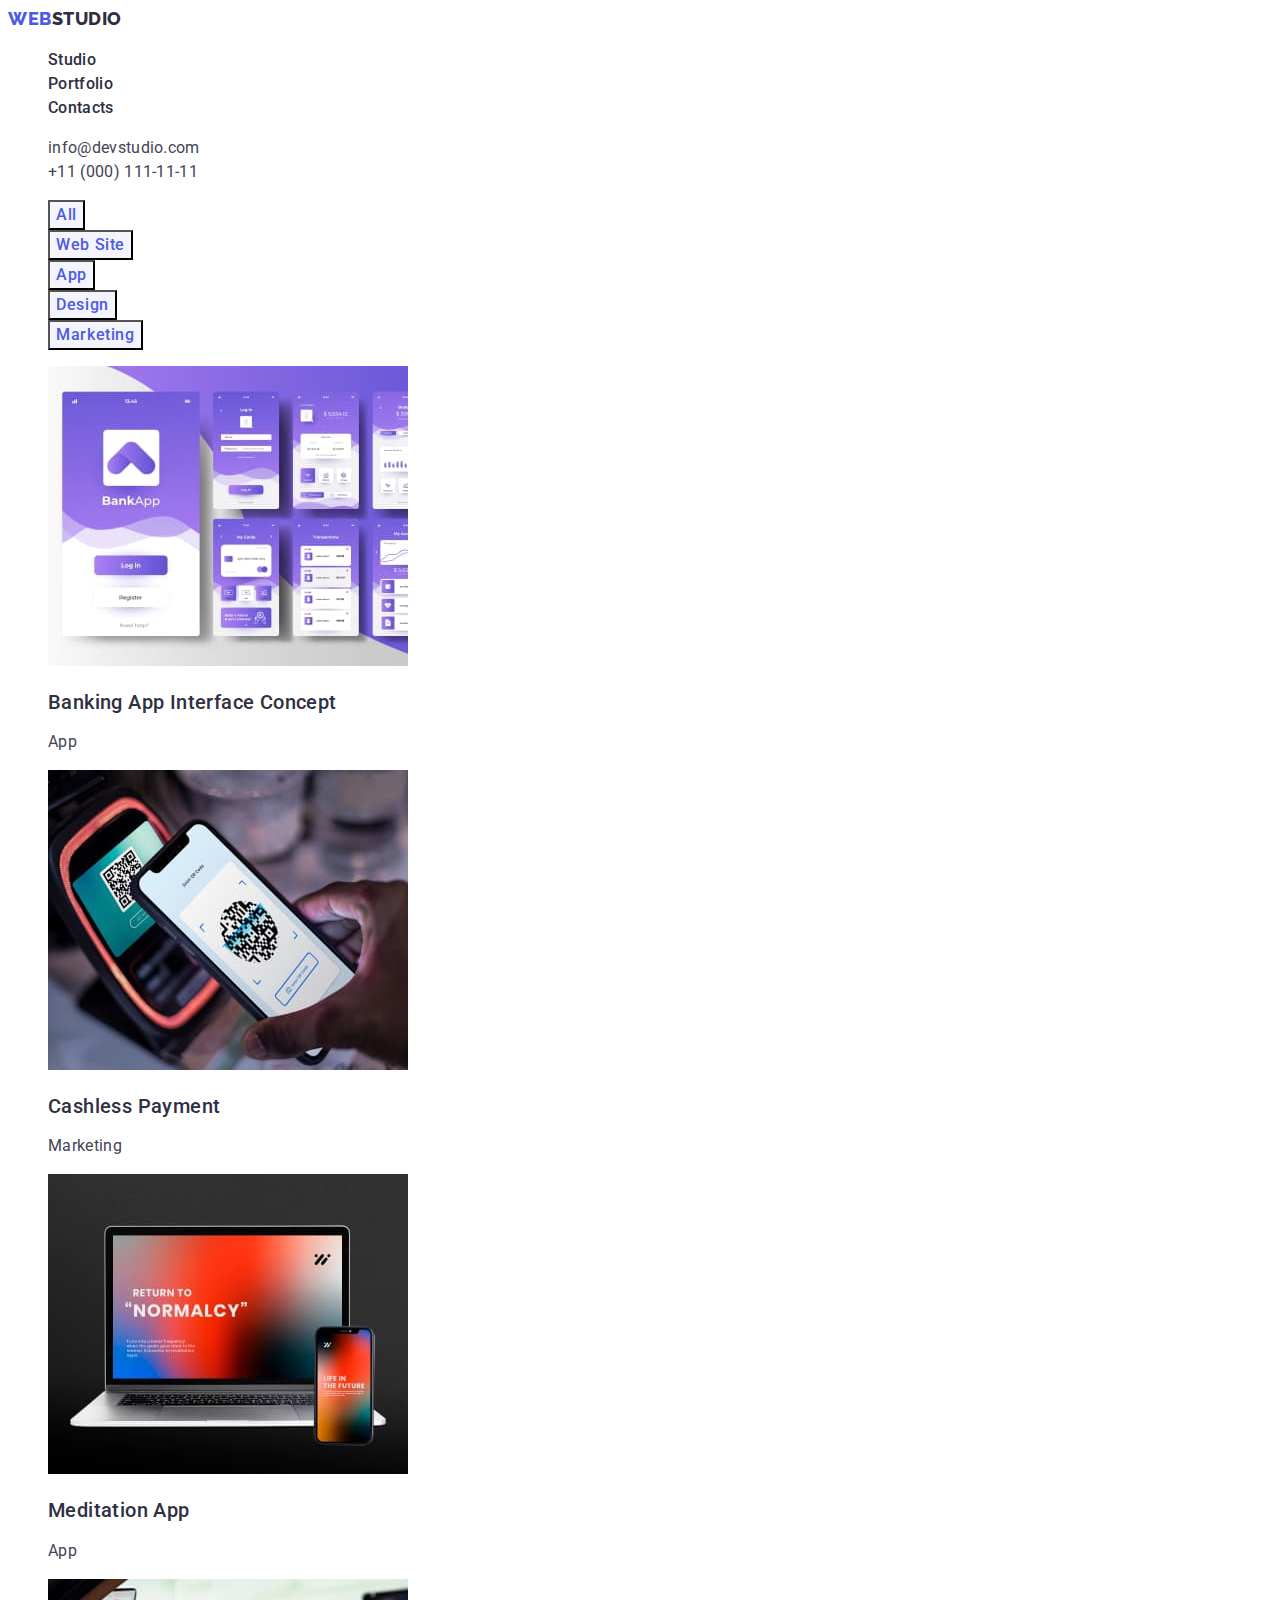
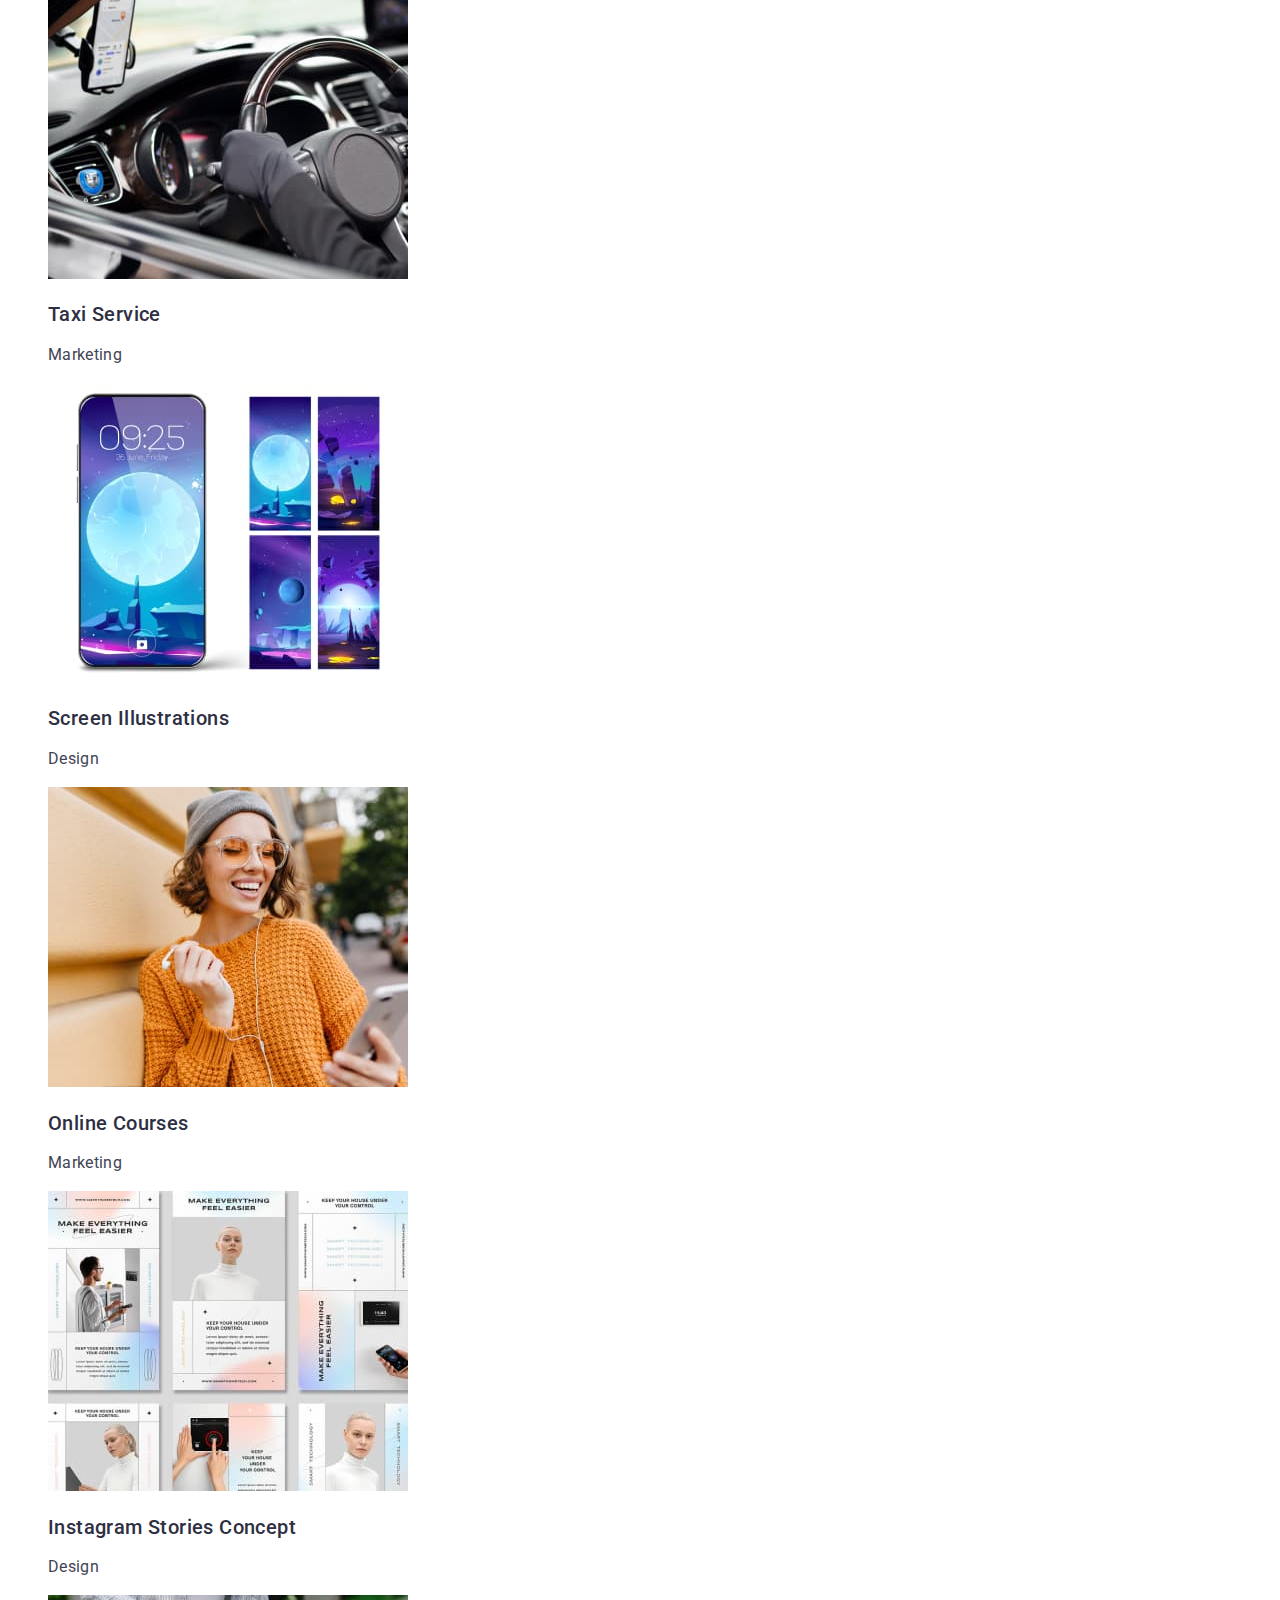
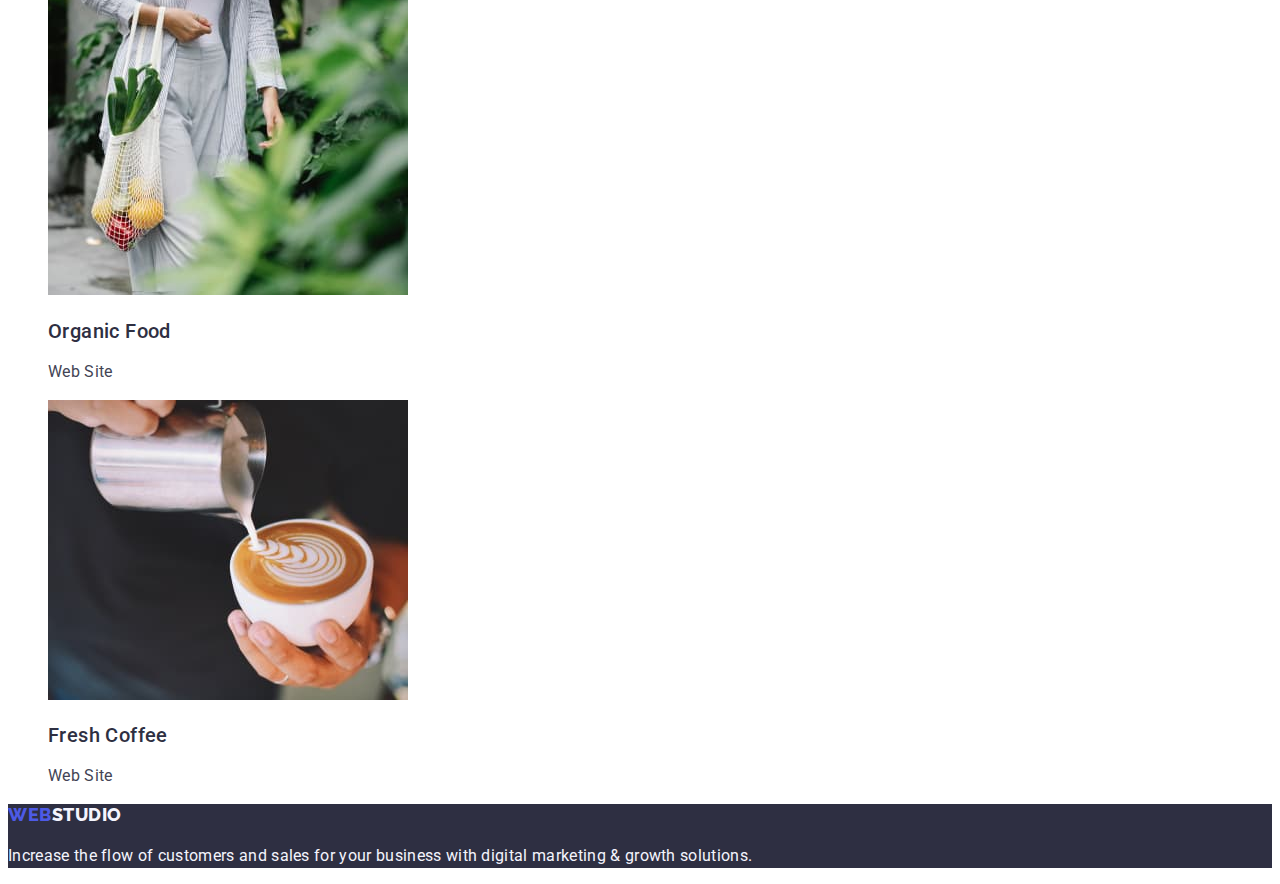
==== commit 0e74f86c: "hm2" ====
--- a/portfolio.html
+++ b/portfolio.html
@@ -31,7 +31,7 @@
         </ul>
       </nav>
       <address class="address">
-        <ul class="item">
+        <ul class="item list">
           <li class="list">
             <a class="adress-list mail link" href="mailto:info@devstudio.com"
               >info@devstudio.com</a
--- a/css/styles.css
+++ b/css/styles.css
@@ -1,4 +1,4 @@
---root {
+:root {
   --color-iris: #4d5ae5;
   --color-ocean: #404bbf;
   --color-navy-blue: #2e2f42;
@@ -62,6 +62,11 @@
   text-transform: uppercase;
   text-decoration: none;
   line-height: 1.17;
+  color: var(--color-grey);
+  color: var(--color-iris);
+}
+.menu-list {
+  color: var(--color-grey);
 }
 
 .menu-list:hover,
@@ -88,13 +93,15 @@
 }
 
 .section {
+  background-color: var(--color-grey);
+  line-height: 1.07;
 }
 .main-title {
   font-family: "Roboto", sans-serif;
   font-style: normal;
   font-weight: 700;
   font-size: 56px;
-  line-height: 1.08;
+  line-height: 1.07;
   letter-spacing: 0.02em;
   background: #2e2f42;
   color: #ffffff;
@@ -135,12 +142,13 @@
 }
 
 .button-list:hover,
-.button-focus {
+.button-list:focus {
   background: #404bbf;
   color: #ffffff;
   cursor: pointer;
 }
-.company-items {
+.company-items title {
+  color: var(--color-grey);
 }
 .items {
   color: var(--color-grey);
@@ -163,6 +171,7 @@
   font-size: 16px;
   line-height: 1.5;
   letter-spacing: 0.02em;
+  color: var(--color-slate);
 }
 /* Приклади робіт */
 .title-work {
@@ -183,11 +192,17 @@
   line-height: 1.11;
   text-align: center;
 }
+
+.items-work {
+  background-color: #ffffff;
+}
 .image {
 }
 .img {
 }
 .text {
+  line-height: 1.5;
+  color: var(--color-slate);
 }
 /* Футер */
 .footer {
@@ -204,3 +219,6 @@
   letter-spacing: 0.02em;
   color: #f4f4fd;
 }
+web-logo-footer {
+  color: var(--color-iris);
+}
